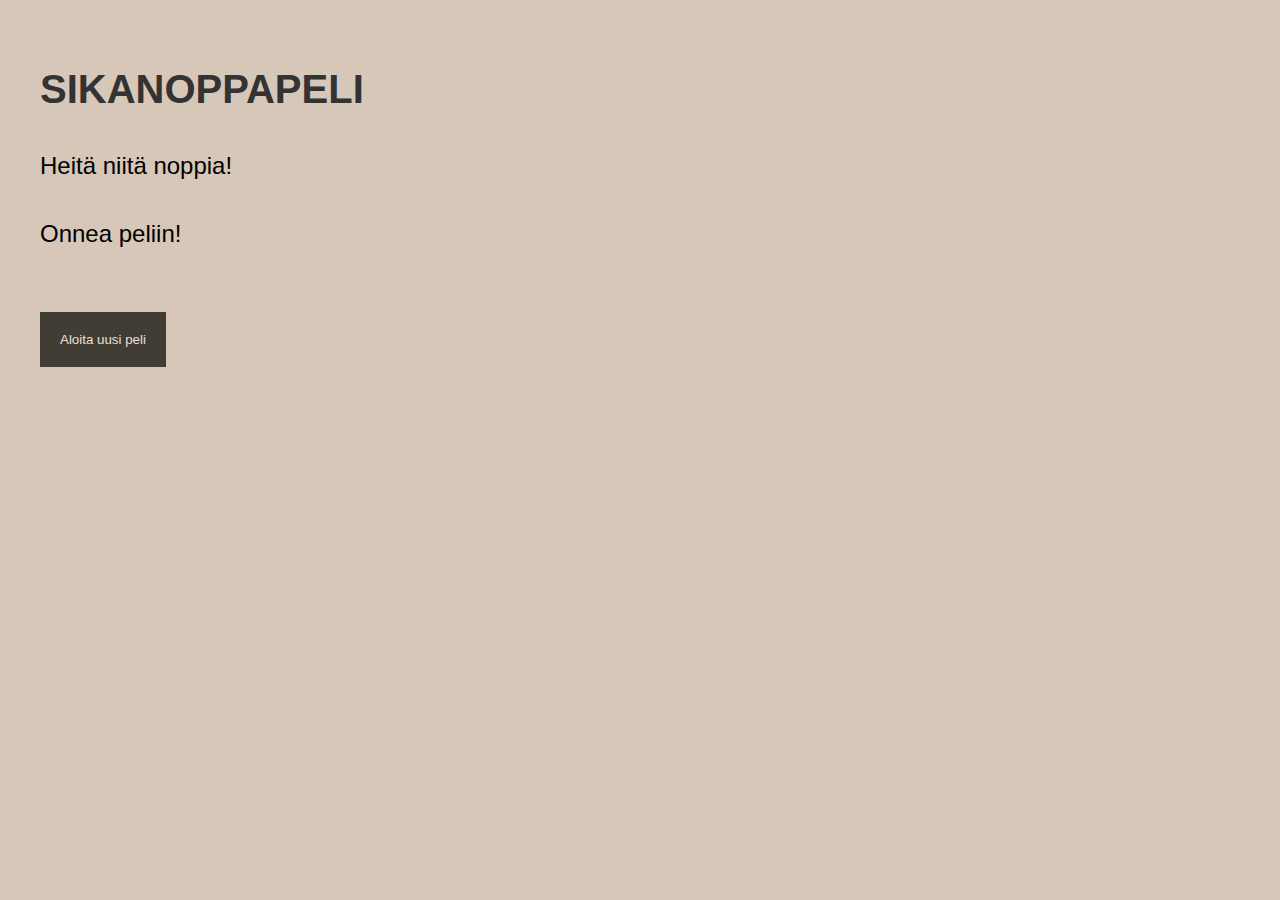
==== kahdennopanpeli.html @ c3462e7f "First commit" ====
<!DOCTYPE html>
<html lang="en">
<head>
    <meta charset="UTF-8">
    <meta name="viewport" content="width=device-width, initial-scale=1.0">
    <title>SIKANOPPAPELI</title>
    <link rel="stylesheet" href="styles.css">
</head>
<body>
    <div class="container">
        <h1>SIKANOPPAPELI</h1>
        <p>Heitä niitä noppia!</p>
        <p>Onnea peliin!</p>
    </div>
    <button onclick="location.href='index.html'">Aloita uusi peli</button>
    <script src="scripts.js"></script>
</body>
</html>
---- styles.css ----
body {
    background-color: #d6c7b9;
    font-family: Arial, sans-serif;
    margin: 40px;
    padding: 0;
}

.container {
    display: flex;
    flex-direction: column;
    margin-bottom: 2rem;
}

h1 {
    font-size: 2.5rem;
    color: #333;
    margin-bottom: 1rem;
}

h2 {
    font-size: 1.5rem;
    color: #333;
    margin-bottom: 1rem;
    text-align: left;
}

p {
    font-size: 1.5rem;
    color: #000000;
    margin-bottom: 1rem;
}

ol {
    font-size: 1.1rem;
    color: #333;
    margin-bottom: 0.5rem;
    text-align: left;
    list-style-type:decimal;
}

.choice {
    display: flexbox;
    font-size: 1.1rem;
    color: #333;
    margin-bottom: 0.5rem;
    list-style-type: none;
}

button {
    background-color: #413c34;
    color: #fff;
    padding: 0.5rem 1rem;
    border: none;
    cursor: pointer;
    margin-top: 1rem;
    color: #e6e0da;
    padding: 20px 20px;
}

button:hover {
    background-color: #555;
}

img {
    width: 10%;
    height: auto;
    margin-bottom: 1rem;
}
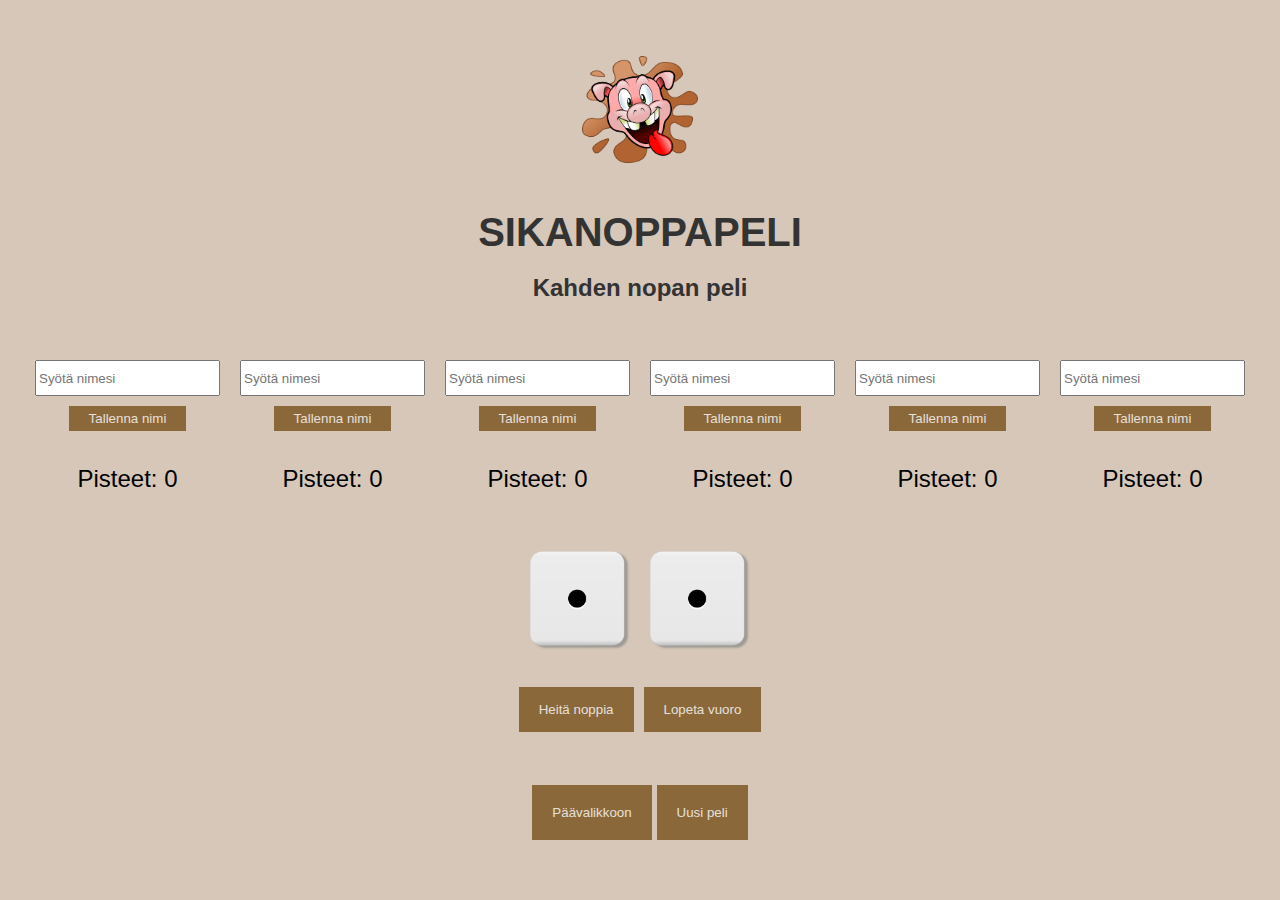
==== commit 91848ec2: "to github" ====
--- a/kahdennopanpeli.html
+++ b/kahdennopanpeli.html
@@ -7,12 +7,59 @@
     <link rel="stylesheet" href="styles.css">
 </head>
 <body>
-    <div class="container">
+    <header>
+        <img src="kuvat/sika.png" alt="Sika" width="200" height="200">
         <h1>SIKANOPPAPELI</h1>
-        <p>Heitä niitä noppia!</p>
-        <p>Onnea peliin!</p>
+        <h2>Kahden nopan peli</h2>
+    </header>
+    <div class="mycontainer">
+        <div id="pelaajat">
+            <div class="pelaaja" id="pelaaja1">
+                <input type="text" id="nimi1" placeholder="Syötä nimesi">
+                <button onclick="tallennaNimi(1)">Tallenna nimi</button>
+                <p>Pisteet: <span id="pisteet1">0</span></p>
+            </div>
+            <div class="pelaaja" id="pelaaja2">
+                <input type="text" id="nimi2" placeholder="Syötä nimesi">
+                <button onclick="tallennaNimi(2)">Tallenna nimi</button>
+                <p>Pisteet: <span id="pisteet2">0</span></p>
+            </div>
+            <div class="pelaaja" id="pelaaja3">
+                <input type="text" id="nimi3" placeholder="Syötä nimesi">
+                <button onclick="tallennaNimi(3)">Tallenna nimi</button>
+                <p>Pisteet: <span id="pisteet3">0</span></p>
+            </div>
+            <div class="pelaaja" id="pelaaja4">
+                <input type="text" id="nimi4" placeholder="Syötä nimesi">
+                <button onclick="tallennaNimi(4)">Tallenna nimi</button>
+                <p>Pisteet: <span id="pisteet4">0</span></p>
+            </div>
+            <div class="pelaaja" id="pelaaja5">
+                <input type="text" id="nimi5" placeholder="Syötä nimesi">
+                <button onclick="tallennaNimi(5)">Tallenna nimi</button>
+                <p>Pisteet: <span id="pisteet5">0</span></p>
+            </div>
+            <div class="pelaaja" id="pelaaja6">
+                <input type="text" id="nimi6" placeholder="Syötä nimesi">
+                <button onclick="tallennaNimi(6)">Tallenna nimi</button>
+                <p>Pisteet: <span id="pisteet6">0</span></p>
+            </div>
+        </div>
+        <div id="viesti" style="color: rgb(0, 0, 0); font-size: 2rem;"></div>
+        <div id="viesti2" style="color: rgb(0, 0, 0); font-size: 2rem;"></div>
     </div>
-    <button onclick="location.href='index.html'">Aloita uusi peli</button>
-    <script src="scripts.js"></script>
+    <div class="nopat">
+        <img id="noppaKuva" src="kuvat/dice_one.png" alt="noppa"> 
+        <img id="noppaKuva2" src="kuvat/dice_one.png" alt="noppa">
+    </div>
+    <div class="mycontainer2">
+        <button id="heita" onclick="heitaNoppaa()">Heitä noppia</button> 
+        <button id="lopeta" onclick="lopetaVuoroNappi()">Lopeta vuoro</button>
+    </div>
+    <div class="choice2">
+        <button onclick="location.href='index.html'">Päävalikkoon</button>
+        <button id="uusiPeli" onclick="uusiPeli()">Uusi peli</button>
+    </div>
+    <script src="kahdennopan.js"></script>
 </body>
-</html>+</html>
--- a/styles.css
+++ b/styles.css
@@ -5,10 +5,70 @@
     padding: 0;
 }
 
+header {
+    padding: 1rem;
+    text-align: center;
+    margin-bottom: 1rem;
+}
+
 .container {
     display: flex;
     flex-direction: column;
     margin-bottom: 2rem;
+}
+
+.container2 {
+    display: flex;
+    flex-direction: column;
+    margin-bottom: 2rem;
+    align-items: center;
+}
+
+.mycontainer {
+    display: flex;
+    flex-direction: row; 
+    justify-content: center;
+    flex-wrap: wrap;
+    margin-bottom: 2rem;
+}
+
+.mycontainer2 {
+    display: flex; 
+    justify-content: center;
+    flex-wrap: wrap;
+    margin-bottom: 2rem;
+}
+
+.mycontainer2 button {
+    margin: 5px;
+    padding: 15px 20px;
+}
+
+.mycontainer button {
+    margin: 10px;
+    padding: 5px 20px;
+}
+
+.mycontainer input {
+    height: 30px;
+}
+
+.mycontainer img {
+    width: 100px;
+    height: auto;
+    margin-bottom: 1rem;
+}
+
+.nopat {
+    display: flex;
+    justify-content: center;
+    margin-bottom: 2rem;
+}
+
+.nopat img {
+    width: 100px;
+    height: auto;
+    margin: 0 10px;
 }
 
 h1 {
@@ -21,7 +81,7 @@
     font-size: 1.5rem;
     color: #333;
     margin-bottom: 1rem;
-    text-align: left;
+
 }
 
 p {
@@ -32,22 +92,67 @@
 
 ol {
     font-size: 1.1rem;
-    color: #333;
+    color: #000000;
     margin-bottom: 0.5rem;
     text-align: left;
-    list-style-type:decimal;
+    list-style-type: decimal;
+}
+
+.ol2 {
+    font-size: 1.1rem;
+    color: #000000;
+    margin-bottom: 0.5rem;
+    list-style-type: none;
+    text-align: center;
 }
 
 .choice {
-    display: flexbox;
+    font-size: 1.1rem;
+    color: #000000;
+    margin-bottom: 0.5rem;
+    list-style-type: none;
+}
+
+.choice2 {
     font-size: 1.1rem;
     color: #333;
     margin-bottom: 0.5rem;
     list-style-type: none;
+    text-align: center;
+}
+
+.pelaaja {
+    margin-bottom: 20px;
+    text-align: center;
+}
+
+.pelaaja i {
+    font-size: 24px;
+    color: #333;
+    display: block;
+    margin-bottom: 10px;
+}
+
+
+#pelaajat {
+    display: flex; 
+    justify-content: center;
+}
+
+#pelaajat img {
+    width: 30px;
+    height: auto;
+    margin-bottom: 1rem;
+}
+
+#pelaajat > div {
+    flex: 0 1 150px; 
+    margin: 10px;
+    text-align: center; 
 }
 
 button {
-    background-color: #413c34;
+    background-color: #8b683a;
     color: #fff;
     padding: 0.5rem 1rem;
     border: none;
@@ -58,12 +163,12 @@
 }
 
 button:hover {
-    background-color: #555;
+    background-color: #6b756b;
 }
 
 img {
     width: 10%;
     height: auto;
     margin-bottom: 1rem;
-}   
+}
 
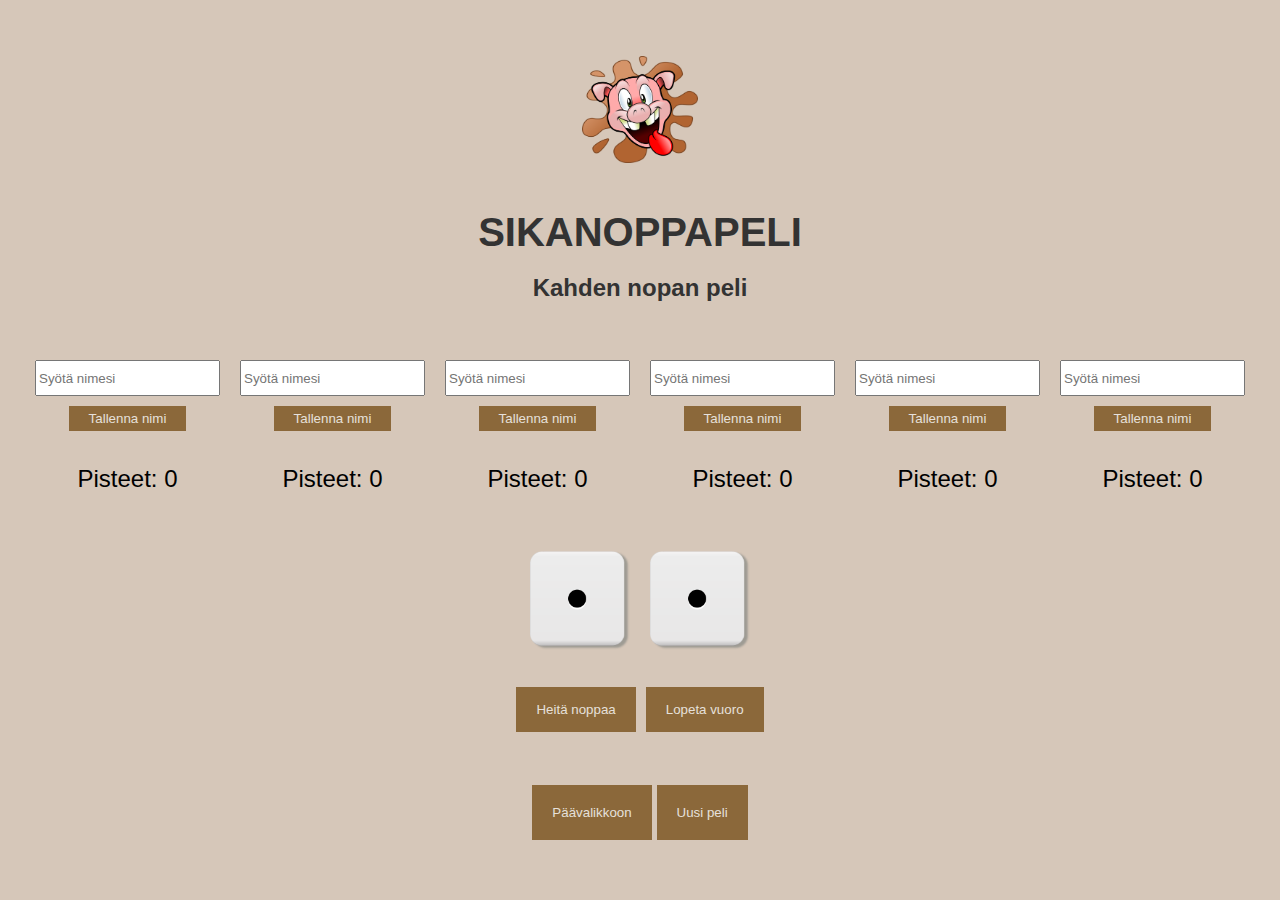
==== commit 51909e21: "up" ====
--- a/kahdennopanpeli.html
+++ b/kahdennopanpeli.html
@@ -53,12 +53,12 @@
         <img id="noppaKuva2" src="kuvat/dice_one.png" alt="noppa">
     </div>
     <div class="mycontainer2">
-        <button id="heita" onclick="heitaNoppaa()">Heitä noppia</button> 
-        <button id="lopeta" onclick="lopetaVuoroNappi()">Lopeta vuoro</button>
+        <button id="heita">Heitä noppaa</button> 
+        <button id="lopeta">Lopeta vuoro</button>
     </div>
     <div class="choice2">
         <button onclick="location.href='index.html'">Päävalikkoon</button>
-        <button id="uusiPeli" onclick="uusiPeli()">Uusi peli</button>
+        <button id="uusiPeli">Uusi peli</button>
     </div>
     <script src="kahdennopan.js"></script>
 </body>
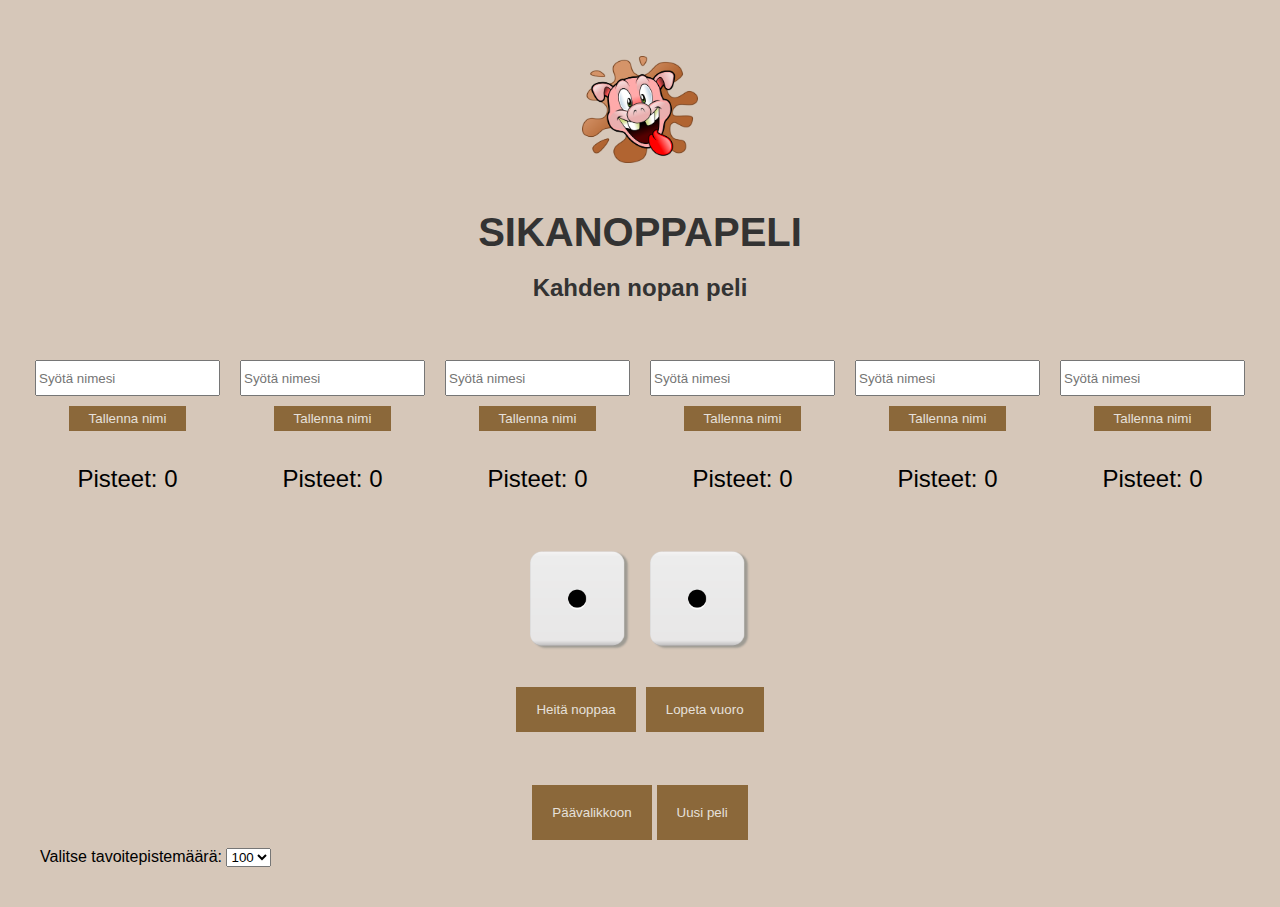
==== commit ccf70219: "lisätty tavoitepistevalikko" ====
--- a/kahdennopanpeli.html
+++ b/kahdennopanpeli.html
@@ -12,7 +12,7 @@
         <h1>SIKANOPPAPELI</h1>
         <h2>Kahden nopan peli</h2>
     </header>
-    <div class="mycontainer">
+    <div class="pelaaja_container">
         <div id="pelaajat">
             <div class="pelaaja" id="pelaaja1">
                 <input type="text" id="nimi1" placeholder="Syötä nimesi">
@@ -52,14 +52,20 @@
         <img id="noppaKuva" src="kuvat/dice_one.png" alt="noppa"> 
         <img id="noppaKuva2" src="kuvat/dice_one.png" alt="noppa">
     </div>
-    <div class="mycontainer2">
+    <div class="dice_control">
         <button id="heita">Heitä noppaa</button> 
         <button id="lopeta">Lopeta vuoro</button>
     </div>
-    <div class="choice2">
+    <div class="valikko">
         <button onclick="location.href='index.html'">Päävalikkoon</button>
         <button id="uusiPeli">Uusi peli</button>
     </div>
+    <label for="tavoitepisteet">Valitse tavoitepistemäärä:</label>
+    <select id="tavoitepisteet">
+        <option value="100">100</option>
+        <option value="200">200</option>
+        <option value="500">500</option>
+    </select>
     <script src="kahdennopan.js"></script>
 </body>
 </html>
--- a/styles.css
+++ b/styles.css
@@ -17,14 +17,7 @@
     margin-bottom: 2rem;
 }
 
-.container2 {
-    display: flex;
-    flex-direction: column;
-    margin-bottom: 2rem;
-    align-items: center;
-}
-
-.mycontainer {
+.pelaaja_container {
     display: flex;
     flex-direction: row; 
     justify-content: center;
@@ -32,28 +25,28 @@
     margin-bottom: 2rem;
 }
 
-.mycontainer2 {
+.dice_control {
     display: flex; 
     justify-content: center;
     flex-wrap: wrap;
     margin-bottom: 2rem;
 }
 
-.mycontainer2 button {
+.dice_control button {
     margin: 5px;
     padding: 15px 20px;
 }
 
-.mycontainer button {
+.pelaaja_container button {
     margin: 10px;
     padding: 5px 20px;
 }
 
-.mycontainer input {
+.pelaaja_container input {
     height: 30px;
 }
 
-.mycontainer img {
+.pelaaja_container img {
     width: 100px;
     height: auto;
     margin-bottom: 1rem;
@@ -113,7 +106,7 @@
     list-style-type: none;
 }
 
-.choice2 {
+.valikko {
     font-size: 1.1rem;
     color: #333;
     margin-bottom: 0.5rem;
@@ -171,4 +164,3 @@
     height: auto;
     margin-bottom: 1rem;
 }
-
